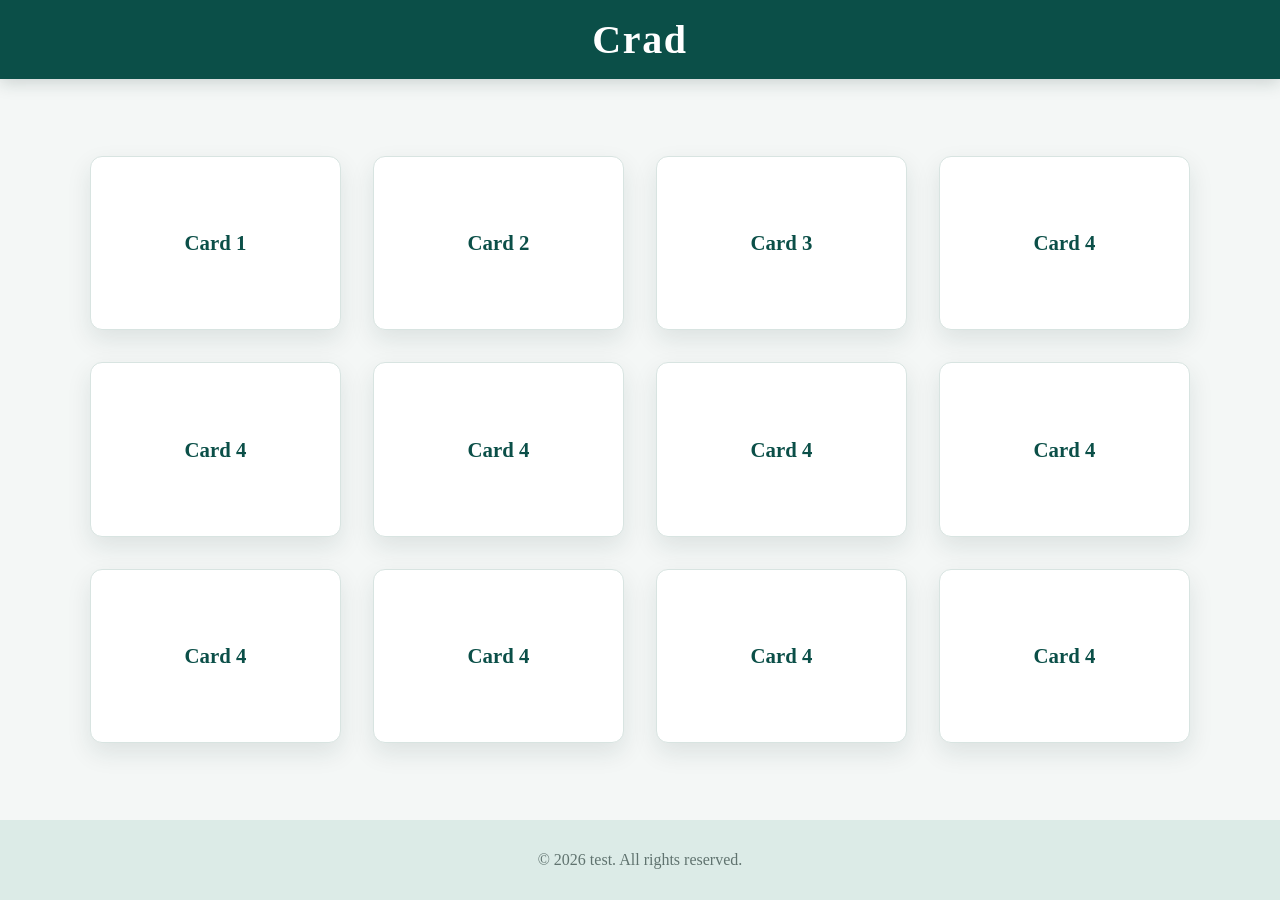
==== m.html @ 5b3dc33e "upload file" ====
<!DOCTYPE html>
<html lang="en">
<head>
    <meta charset="UTF-8">
    <meta name="viewport" content="width=device-width, initial-scale=1.0">
    <title>test</title>
    <link rel="stylesheet" href="./css/ss.css">
</head>
<body>
    <header>
        <h1>crad</h1>
    </header>
    <section class="container">
        <div class="card">Card 1</div>
        <div class="card">Card 2</div>
        <div class="card">Card 3</div>
        <div class="card">Card 4</div>
        <div class="card">Card 4</div>
        <div class="card">Card 4</div>
        <div class="card">Card 4</div>
        <div class="card">Card 4</div>
        <div class="card">Card 4</div>
        <div class="card">Card 4</div>
        <div class="card">Card 4</div>
        <div class="card">Card 4</div>
    </section>
    <footer>
        <p>&copy; 2026 test. All rights reserved.</p>
    </footer>
   <script src="./js/script2.js"></script>
</body>
</html>
---- css/ss.css ----
:root {
    --page-background: #f4f7f6;
    --surface: #ffffff;
    --primary: #126e63;
    --primary-dark: #0b4f48;
    --text: #18302d;
    --muted: #60736f;
}

* {
    box-sizing: border-box;
    margin: 0;
    padding: 0;
}

body {
    display: flex;
    flex-direction: column;
    min-height: 100vh;
    background: var(--page-background);
    color: var(--text);
    font-family: Georgia, "Times New Roman", serif;
}

header {
    display: grid;
    min-height: 72px;
    place-items: center;
    padding: 1rem;
    background: var(--primary-dark);
    color: #ffffff;
    box-shadow: 0 4px 16px rgb(24 48 45 / 18%);
}

header h1 {
    font-size: clamp(1.75rem, 4vw, 2.5rem);
    letter-spacing: 0.04em;
    text-transform: capitalize;
}

.container {
    display: grid;
    flex: 1;
    grid-template-columns: repeat(auto-fit, minmax(220px, 1fr));
    gap: clamp(1rem, 3vw, 2rem);
    width: min(1100px, calc(100% - 2rem));
    min-height: 0;
    margin: 0 auto;
    padding: clamp(2rem, 6vw, 5rem) 0;
}

.card {
    display: grid;
    min-height: 100px;
    place-items: center;
    padding: 1.5rem;
    border: 1px solid #d8e4e1;
    border-radius: 12px;
    background: var(--surface);
    color: var(--primary-dark);
    font-size: 1.3rem;
    font-weight: 700;
    box-shadow: 0 10px 24px rgb(24 48 45 / 10%);
    transition: transform 180ms ease, box-shadow 180ms ease;
}

.card:hover {
    transform: translateY(-6px);
    box-shadow: 0 16px 30px rgb(24 48 45 / 16%);
}

footer {
    display: grid;
    min-height: 80px;
    place-items: center;
    padding: 1rem;
    background: #dcebe7;
    color: var(--muted);
    text-align: center;
}

@media (max-width: 520px) {
    .container {
        width: min(100% - 1.5rem, 360px);
        grid-template-columns: 1fr;
        min-height: auto;
    }

  
}
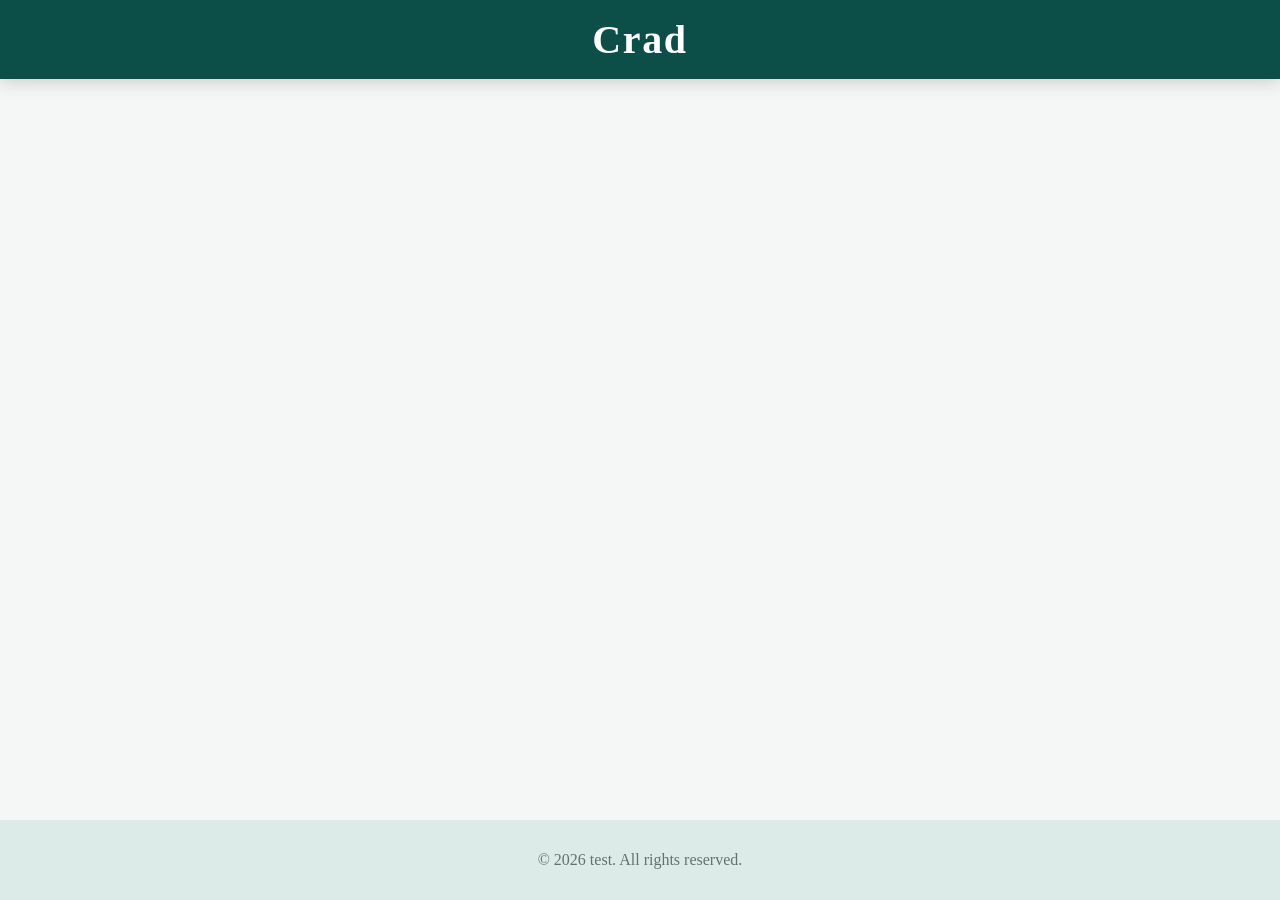
==== commit 39db9494: "add update" ====
--- a/m.html
+++ b/m.html
@@ -10,20 +10,8 @@
     <header>
         <h1>crad</h1>
     </header>
-    <section class="container">
-        <div class="card">Card 1</div>
-        <div class="card">Card 2</div>
-        <div class="card">Card 3</div>
-        <div class="card">Card 4</div>
-        <div class="card">Card 4</div>
-        <div class="card">Card 4</div>
-        <div class="card">Card 4</div>
-        <div class="card">Card 4</div>
-        <div class="card">Card 4</div>
-        <div class="card">Card 4</div>
-        <div class="card">Card 4</div>
-        <div class="card">Card 4</div>
-    </section>
+    <section class="container"></section>
+    <div id="pagination"></div>
     <footer>
         <p>&copy; 2026 test. All rights reserved.</p>
     </footer>
--- a/css/ss.css
+++ b/css/ss.css
@@ -51,7 +51,7 @@
 
 .card {
     display: grid;
-    min-height: 100px;
+    min-height: 200px;
     place-items: center;
     padding: 1.5rem;
     border: 1px solid #d8e4e1;
@@ -67,6 +67,41 @@
 .card:hover {
     transform: translateY(-6px);
     box-shadow: 0 16px 30px rgb(24 48 45 / 16%);
+}
+
+#pagination {
+    display: flex;
+    justify-content: center;
+    align-items: center;
+    flex-wrap: wrap;
+    gap: 0.5rem;
+    width: min(1100px, calc(100% - 2rem));
+    margin: 0 auto 2rem;
+}
+
+#pagination button {
+    min-width: 42px;
+    height: 42px;
+    padding: 0 0.75rem;
+    border: 1px solid #b9d2cc;
+    border-radius: 8px;
+    background: var(--surface);
+    color: var(--primary-dark);
+    cursor: pointer;
+    font: inherit;
+    font-weight: 700;
+    transition: background-color 180ms ease, color 180ms ease, transform 180ms ease;
+}
+
+#pagination button:hover {
+    transform: translateY(-2px);
+    background: #dcebe7;
+}
+
+#pagination button.active {
+    border-color: var(--primary);
+    background: var(--primary);
+    color: #ffffff;
 }
 
 footer {
@@ -86,5 +121,35 @@
         min-height: auto;
     }
 
-  
-}+    #pagination {
+        width: min(100% - 1.5rem, 360px);
+    }
+}
+.title{
+    font-size: 1rem;
+    font-weight: bold;
+}
+.more-details{
+    display: none;
+    margin-top: 0.5rem;
+    color: var(--muted);
+}
+.card:hover .more-details {
+  display: block;
+}
+.section{
+      width: 201px;
+    height: 65px;
+    border-radius: 15px;
+    overflow: hidden;
+    background-color: white;
+    box-shadow: 0 4px 15px rgba(0, 0, 0, 0.1);
+}
+.section h3 {
+      background-color: #457559;
+    height: 150px;
+    padding: 20px;
+    color: white;
+    
+}
+
